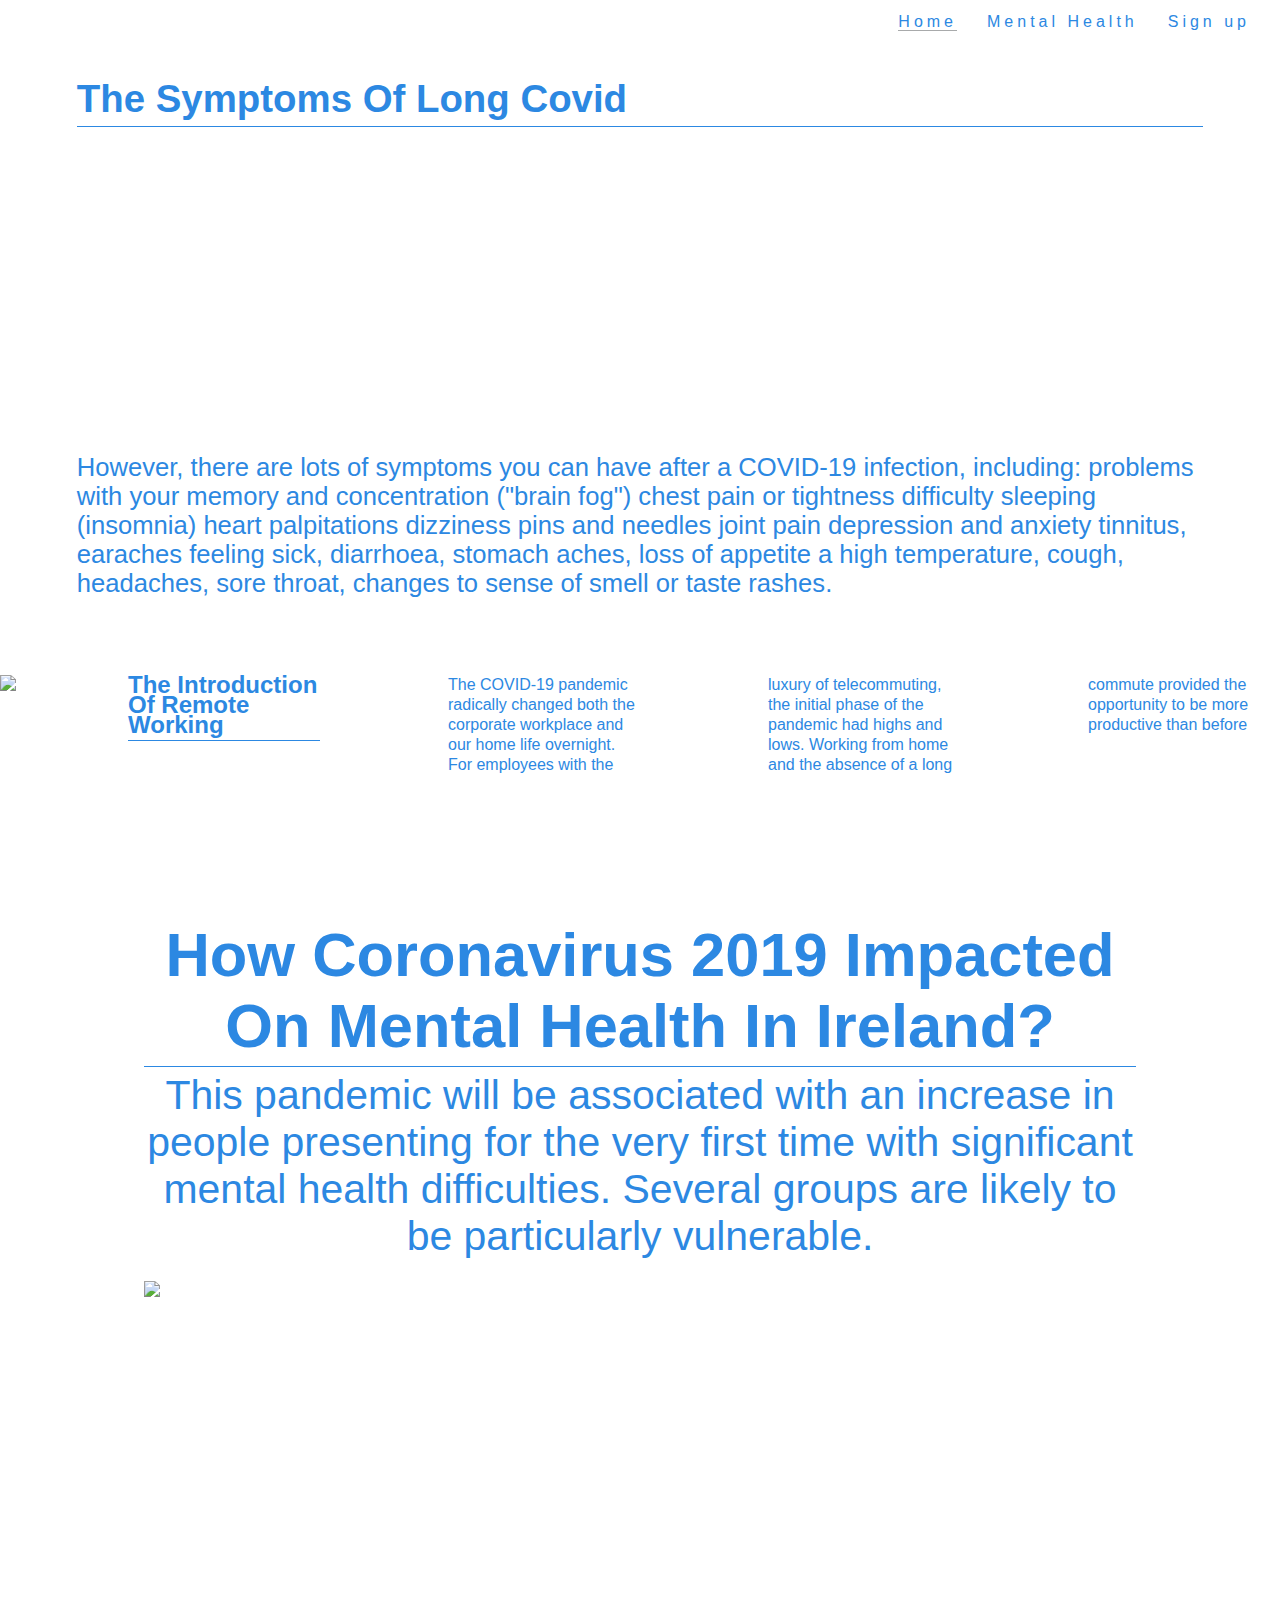
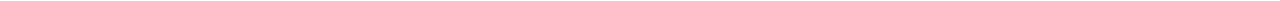
==== mental-health.html @ 12f71aa0 "Add sign-up.html" ====
<!DOCTYPE html>
<html lang="en">

<head>
  <meta charset="UTF-8">
  <meta name="viewport" content="width=device-width, initial-scale=1.0">
  <meta name="Description" content="Coronavirus 2019 Beyond Project 1">
  <meta name="keywords" contents="coronavirus 2019 beyond project 1">
  <link rel="stylesheet" href="assets/css/style.css">
  <title>The Coronavirus 2019 And Beyond!</title>
</head>

<body>
  <header>
    <nav>
      <ul id="nav">
        <li>
          <a href="sign-up.html">Sign up</a>
        </li>
        <li>
        <a href="mental-health.html">Mental Health</a>
        </li>

        <li>
          <a href="index.html" class="active">Home</a>
        </li>
      </ul>
    </nav>
    
    
    
    <section id="symptoms-of-long-covid">
      <div id="anxiety">
        <h2>The Symptoms Of Long Covid</h2>
        <hr>
        <iframe width="560" height="315" src="https://www.youtube.com/embed/0gLmMPOHDwM" title="YouTube video player"
          frameborder="0"
          allow="accelerometer; autoplay; clipboard-write; encrypted-media; gyroscope; picture-in-picture"
          allowfullscreen"></iframe>

        <p>However, there are lots of symptoms you can have after a COVID-19 infection, including:
          problems with your memory and concentration ("brain fog")
          chest pain or tightness
          difficulty sleeping (insomnia)
          heart palpitations
          dizziness
          pins and needles
          joint pain
          depression and anxiety
          tinnitus, earaches
          feeling sick, diarrhoea, stomach aches, loss of appetite
          a high temperature, cough, headaches, sore throat, changes to sense of smell or taste
          rashes.
        </p>
      </div>
    </section>

    <section id="photos-images">
      <div id="remote-working">
        <h2>The Introduction Of Remote Working</h2>
        <hr>
        <p>The COVID-19 pandemic radically changed both the corporate workplace and our home life overnight. For
          employees with the luxury of telecommuting, the initial phase of the pandemic had highs and lows. Working from
          home and the absence of a long commute provided the opportunity to be more productive than before</p>
      </div>
      </div>
      <img
      src="https://media.itpro.co.uk//image/upload/f_auto,t_primary-image-desktop@1/v1584704992/itpro/2020/03/shutterstock_remote_working_from_home_woman.jpg">
    </section>
    
    <section id="long-covid">
    <div id="long-covid">
      <h2>How Coronavirus 2019 Impacted On Mental Health In Ireland? </h2>
      <hr>
      <p>This pandemic will be associated with an increase in people presenting for the very first time with significant
        mental health difficulties. Several groups are likely to be particularly vulnerable.</p>
     
       
      <img
      src= https://static.cambridge.org/binary/version/id/urn:cambridge.org:id:binary:20210521024029999-0905:S0790966720000646:S0790966720000646_fig1.png?pub-status=live"alt="symptoms of covid 2019">
    </div>
    </section>

    <footer>
        <ul class="social-networks">
          <li>
            <a href="https://facebook.com" target="_blank" rel="noopener"
              aria-label="visit our facebook page(opens in a new tab)"><i class="fa-brands fa-square-facebook"></i></a>
          </li>


          <li>
            <a href="https://twitter.com" target="_blank" rel="noopener"
              aria-label="visit our twitter page(opens in a new tab)"><i class="fa-brands fa-square-twitter"></i></a>
          </li>



          <li>
            <a href="https://youtube.com" target="_blank" rel="noopener"
              aria-label="visit our youtube page(opens in a new tab)"><i class="fa-brands fa-square-youtube"></i></a>
          </li>

          <li>
            <a href="https://instagram.com" target="_blank" rel="noopener"
              aria-label="visit our instagram page(opens in a new tab)"><i class="fa-brands fa-instagram"></i></a>
          </li>

        </ul>

      </footer>


      <script src="https://kit.fontawesome.com/868747444e.js" crossorigin="anonymous"></script>
</body>

</html>
---- assets/css/style.css ----
@import url('https://fonts.googleapis.com/css2?family=Roboto&display=swapfamily=Poppins:wght@300&display=swap" rel="stylesheet"> ');

* {
    margin: 0;
    padding: 0;
    border: 0;
}

body {
    font-family: Poppins, sans-serif;
    font-weight: 300;
    color: #2c88e2;
}

#covid-19 {
    font-family: Roboto, sans-serif;
    text-transform: uppercase;
    font-size: 110%;
    letter-spacing: 4px;
    color: #a8aaab;
}
#covid-2019 {
    font-family: Roboto, sans-serif;
    text-transform: uppercase;
    font-size: 110%;
    letter-spacing: 4px;
    color: #a8aaab;
}


#nav {
    font-size: 100%;
    letter-spacing: 4px;
    }

    #nav:hover {
    border-bottom: 1px solid #2c88e2;
}

#nav li {
    float: right;
    list-style-type: none;
    margin-right: 30px;
}

#nav a {
    text-decoration: none;
    color: inherit;
}

.active {
    border-bottom: 1px solid #a8aaab;
}

coronavirus-image {
    height: 600px;
    width: 100%;

}

#wash-your-hands {
    height: 600px;
    width: 100%;
    overflow: hidden;
    margin-left: 30px;

    position: relative
}

sanitise-santise {
    color: #2c88e2;
}

sanitise {
    font-size: 100%;
    font-family: Poppins, sans-serif;
    text-transform: uppercase;
    text-align: center;
    letter-spacing: 4px;
    width: 300px;
    height: 200px;
    padding-top: 40px;
    padding-left: 10px;
    background-color: rgb(171, 170, 168, .6);
    bottom: 30px;
    right: 150px;

    position: absolute;

}

#origin {
    height: 600px;
}

#wuhan {
    padding-top: 30px;
    width: 33%;
    float: left;


}

#origin-2019 {
    padding-top: 30px;
    width: 33%;
    float: right;
}

#wuhan-2019 {
    width: 33%;
    margin: 0 auto;
}

.economy {
    width: 60%;
    float: right;
    line-height: 20px;
    clear: both;
    margin-bottom: 50px;
}

hr {
    border-top: 1px solid #2c88e2;
    width: 100%;
    margin: 5px 0;
}

#the-impact-on-our-economy {
    border-top: 1px solid #a8aaab;
    width: 100%;
    margin: 5px 0;
}

.government-restrictions {
    width: 60%;
    float: right;
    line-height: 20px;
    clear: both;
    margin-bottom: 50px;
}

.government h2 {
    text-align: right;
}

.restrictions p {
    text-align: right;
}

#staff-impact {
    text-align: center;
    margin: 20px 0;

}

#front-line-staff {
    text-align: center;
    margin: 20px 0;
}

.staff-impact {
    width: 60%;
    float: right;
    line-height: 20px;
    clear: both;
    margin-bottom: 50px;
}

footer {
    height: 150px;
}

.social-networks {
    text-align: center;
}

.social-networks>li {
    display: inline;
}

.social-networks {
    font-size: 160%;
    margin: 1%;
    padding: 5%;
    color: #2c88e2;
}

#anxiety {
    font-size: 160%;
    margin: 1%;
    padding: 5%;
    color: #2c88e2;
}

#long-covid {
    font-size: 160%;
    margin: 1%;
    padding: 5%;
    color: #2c88e2;
}




#long-covid h2{
    text-align:center;
}

#long-covid p{
    text-align:center;
}

#photos-images {
    clear: both;
    line-height: 0;
    column-count: 4;
    column-gap: 0;
}

#photos>images {
    width: 100%;
   float:right;
    }

#remote-working{
    width: 60%;
    float: right;
    line-height: 20px;
    clear: both;
    margin-bottom: 50px;
    }
    #symptoms-of-cornavirus{
        width: 60%;
        float: right;
        line-height: 20px;
        clear: both;
        margin-bottom: 50px;
        }
        
    #iframe{
        width:100%;
    }
        







/*Medica queries*/
@media screen and(max-width:1200px){
    #stay-at-home{
        width:65%;
    }
    #nav{
        padding:30px 0;
        }

        #left-about #right-about{
            width:100%;
            float:left;
            padding:0;
            }
            center-about{
                clear:both;
                width:100%;
                float:left;
                padding:0;
            }

            time-frame > div{
                width:100%;
                clear:both;
                height: 150px;
                padding:0;
            }

            hr{
                display:none;
            }
@media screen and (max-width:950px){

    #nav{
        clear:left;
        float:left;
        margin-left:30px;
        margin-bottom:20px;
        line-height:25px;
    }

    #cover-text{
        left:0;
        }

        #coronavirus-2019{
            width:90%;
            height:1200px;
            margin: 0 auto;
            }

            .left-about-heading, .right-about-heading{
                width:inherit;
            }

            .left-about-heading h2,.right-about-heading h2{
                width:100%;
                text-align:center;
                }
                .left-about-heading p,.right-about-heading p{
                  text-align:center;
                  padding: 0 20px;
                }

                @media screen and (max-width:800px){
                    #photos{
                        column-count:2;
                    }
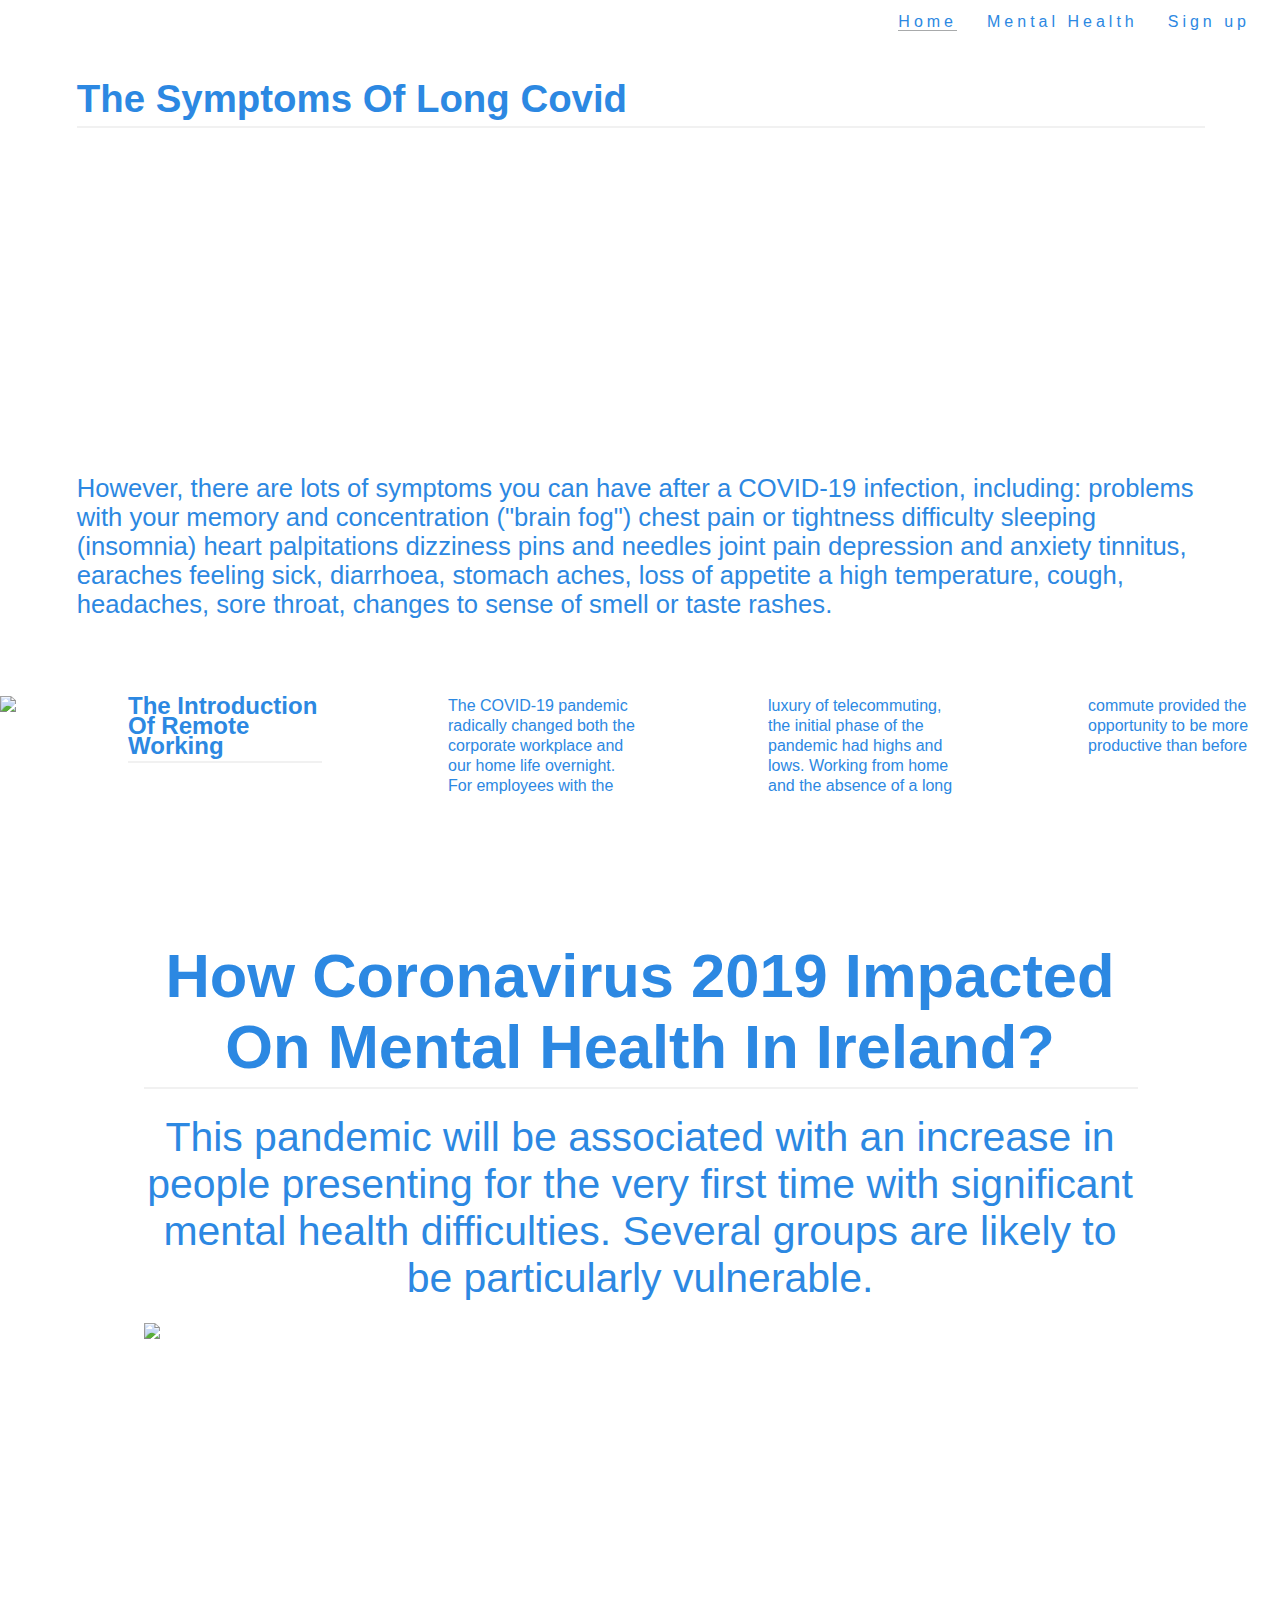
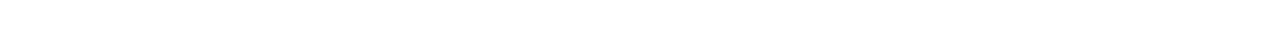
==== commit 31ddf4a3: "Add sign-up html to page" ====
--- a/mental-health.html
+++ b/mental-health.html
@@ -15,7 +15,7 @@
     <nav>
       <ul id="nav">
         <li>
-          <a href="sign-up.html">Sign up</a>
+          <a href="sign-up">Sign up</a>
         </li>
         <li>
         <a href="mental-health.html">Mental Health</a>
--- a/assets/css/style.css
+++ b/assets/css/style.css
@@ -176,7 +176,7 @@
 }
 
 .social-networks>li {
-    display: inline;
+    display:none;
 }
 
 .social-networks {
@@ -223,7 +223,48 @@
    float:right;
     }
 
-#remote-working{
+    input[type=text]:focus, input[type=password]:focus {
+        background-color: #ddd;
+        outline: none;
+      }
+      
+      hr {
+        border: 1px solid #f1f1f1;
+        margin-bottom: 25px;
+      }
+      
+      
+      input[type=text], input[type=password] {
+        width: 100%;
+        padding: 15px;
+        margin: 5px 0 22px 0;
+        display:inline-block;
+        border: none;
+        background: #f1f1f1;
+      }
+      button {
+        background-color: #04AA6D;
+        color: white;
+        padding: 14px 20px;
+        margin: 8px 0;
+        border: none;
+        cursor: pointer;
+        width: 100%;
+        opacity: 0.9;
+      }
+      
+      button:hover {
+        opacity:1;
+      }
+
+
+
+
+
+
+
+
+    #remote-working{
     width: 60%;
     float: right;
     line-height: 20px;
@@ -316,11 +357,12 @@
                 @media screen and (max-width:800px){
                     #photos{
                         column-count:2;
+                     box-sizing: border-box
                     }
-
-
-
-
+                    
+                     
+                    
+                  
                     
                         
                     
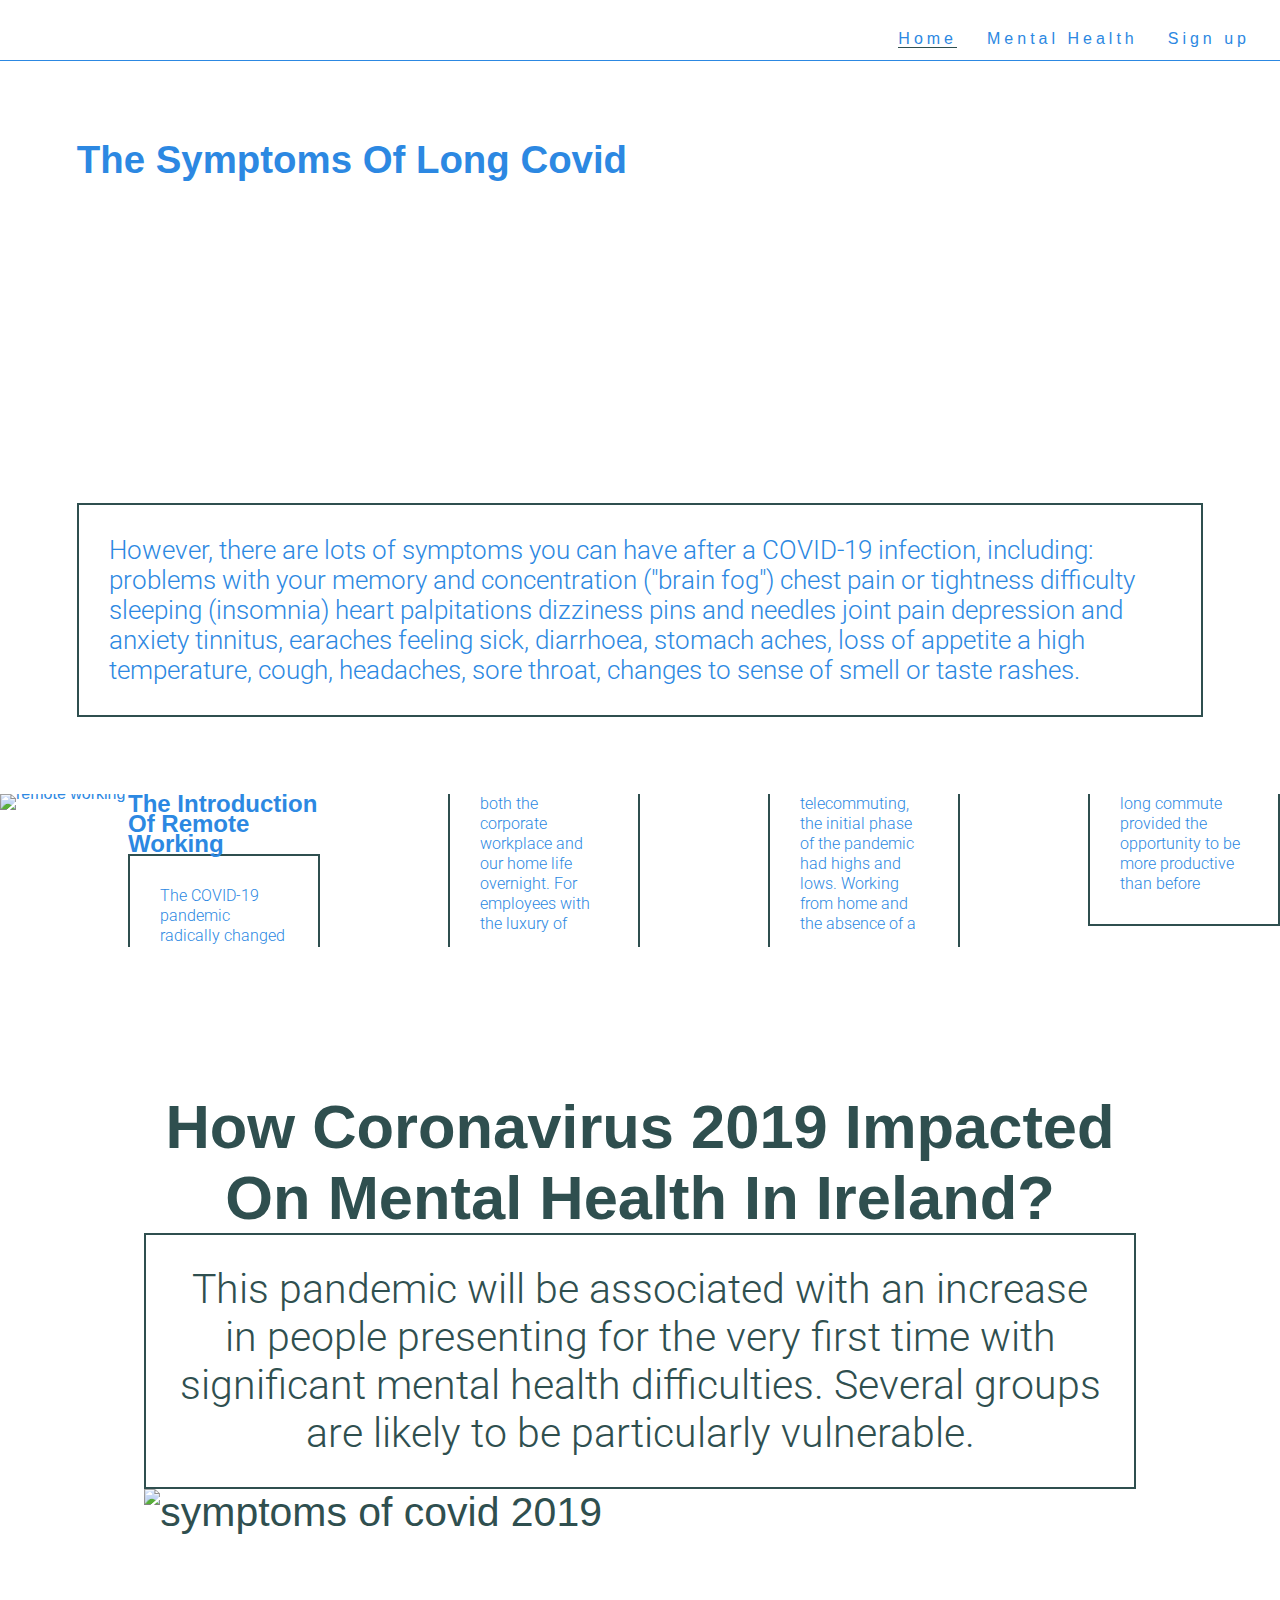
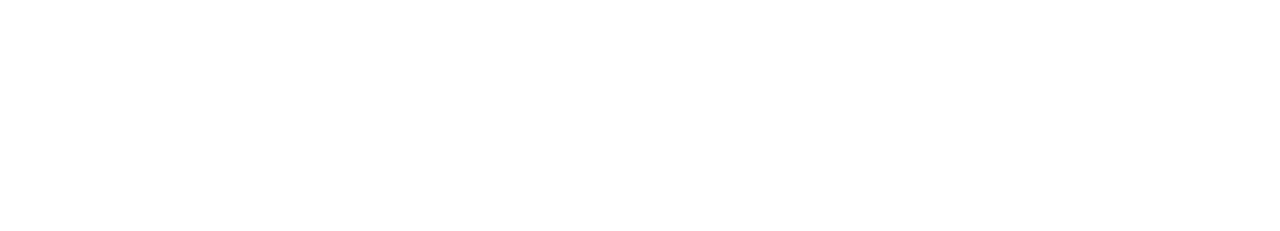
==== commit 8bcc0312: ""Add changes to images"" ====
--- a/mental-health.html
+++ b/mental-health.html
@@ -1,8 +1,9 @@
 <!DOCTYPE html>
-<html lang="en">
+<html>
 
 <head>
   <meta charset="UTF-8">
+  <html lang="en">
   <meta name="viewport" content="width=device-width, initial-scale=1.0">
   <meta name="Description" content="Coronavirus 2019 Beyond Project 1">
   <meta name="keywords" contents="coronavirus 2019 beyond project 1">
@@ -15,10 +16,10 @@
     <nav>
       <ul id="nav">
         <li>
-          <a href="sign-up">Sign up</a>
+          <a href="sign-up.html">Sign up</a>
         </li>
         <li>
-        <a href="mental-health.html">Mental Health</a>
+          <a href="mental-health.html">Mental Health</a>
         </li>
 
         <li>
@@ -26,19 +27,19 @@
         </li>
       </ul>
     </nav>
-    
-    
-    
+
+
+
     <section id="symptoms-of-long-covid">
       <div id="anxiety">
-        <h2>The Symptoms Of Long Covid</h2>
+        <h2 id="wear-your-mask">The Symptoms Of Long Covid</h2>
         <hr>
         <iframe width="560" height="315" src="https://www.youtube.com/embed/0gLmMPOHDwM" title="YouTube video player"
           frameborder="0"
           allow="accelerometer; autoplay; clipboard-write; encrypted-media; gyroscope; picture-in-picture"
-          allowfullscreen"></iframe>
+          allowfullscreen alt="coronavirus image"></iframe>
 
-        <p>However, there are lots of symptoms you can have after a COVID-19 infection, including:
+        <p id="paragraph">However, there are lots of symptoms you can have after a COVID-19 infection, including:
           problems with your memory and concentration ("brain fog")
           chest pain or tightness
           difficulty sleeping (insomnia)
@@ -57,61 +58,62 @@
 
     <section id="photos-images">
       <div id="remote-working">
-        <h2>The Introduction Of Remote Working</h2>
+        <h2 id="wear-your-mask">The Introduction Of Remote Working</h2>
         <hr>
-        <p>The COVID-19 pandemic radically changed both the corporate workplace and our home life overnight. For
+        <p id="paragraph">The COVID-19 pandemic radically changed both the corporate workplace and our home life overnight. For
           employees with the luxury of telecommuting, the initial phase of the pandemic had highs and lows. Working from
           home and the absence of a long commute provided the opportunity to be more productive than before</p>
       </div>
       </div>
       <img
-      src="https://media.itpro.co.uk//image/upload/f_auto,t_primary-image-desktop@1/v1584704992/itpro/2020/03/shutterstock_remote_working_from_home_woman.jpg">
+        src="https://media.itpro.co.uk//image/upload/f_auto,t_primary-image-desktop@1/v1584704992/itpro/2020/03/shutterstock_remote_working_from_home_woman.jpg"alt="remote working">
     </section>
-    
+
     <section id="long-covid">
-    <div id="long-covid">
-      <h2>How Coronavirus 2019 Impacted On Mental Health In Ireland? </h2>
-      <hr>
-      <p>This pandemic will be associated with an increase in people presenting for the very first time with significant
-        mental health difficulties. Several groups are likely to be particularly vulnerable.</p>
-     
-       
-      <img
-      src= https://static.cambridge.org/binary/version/id/urn:cambridge.org:id:binary:20210521024029999-0905:S0790966720000646:S0790966720000646_fig1.png?pub-status=live"alt="symptoms of covid 2019">
-    </div>
+      <div id="long-covid">
+        <h2 id="wear-your-mask">How Coronavirus 2019 Impacted On Mental Health In Ireland? </h2>
+        <hr>
+        <p id="paragraph">This pandemic will be associated with an increase in people presenting for the very first time with
+          significant
+          mental health difficulties. Several groups are likely to be particularly vulnerable.</p>
+
+
+        <img
+          src="https://static.cambridge.org/binary/version/id/urn:cambridge.org:id:binary:20210521024029999-0905:S0790966720000646:S0790966720000646_fig1.png?pub-status=live" alt="symptoms of covid 2019">
+      </div>
     </section>
 
     <footer>
-        <ul class="social-networks">
-          <li>
-            <a href="https://facebook.com" target="_blank" rel="noopener"
-              aria-label="visit our facebook page(opens in a new tab)"><i class="fa-brands fa-square-facebook"></i></a>
-          </li>
+      <ul class="social-networks">
+        <li>
+          <a href="https://facebook.com" target="_blank" rel="noopener"
+            aria-label="visit our facebook page(opens in a new tab)"><i class="fa-brands fa-square-facebook"></i></a>
+        </li>
 
 
-          <li>
-            <a href="https://twitter.com" target="_blank" rel="noopener"
-              aria-label="visit our twitter page(opens in a new tab)"><i class="fa-brands fa-square-twitter"></i></a>
-          </li>
+        <li>
+          <a href="https://twitter.com" target="_blank" rel="noopener"
+            aria-label="visit our twitter page(opens in a new tab)"><i class="fa-brands fa-square-twitter"></i></a>
+        </li>
 
 
 
-          <li>
-            <a href="https://youtube.com" target="_blank" rel="noopener"
-              aria-label="visit our youtube page(opens in a new tab)"><i class="fa-brands fa-square-youtube"></i></a>
-          </li>
+        <li>
+          <a href="https://youtube.com" target="_blank" rel="noopener"
+            aria-label="visit our youtube page(opens in a new tab)"><i class="fa-brands fa-square-youtube"></i></a>
+        </li>
 
-          <li>
-            <a href="https://instagram.com" target="_blank" rel="noopener"
-              aria-label="visit our instagram page(opens in a new tab)"><i class="fa-brands fa-instagram"></i></a>
-          </li>
+        <li>
+          <a href="https://instagram.com" target="_blank" rel="noopener"
+            aria-label="visit our instagram page(opens in a new tab)"><i class="fa-brands fa-instagram"></i></a>
+        </li>
 
-        </ul>
+      </ul>
 
-      </footer>
+    </footer>
 
 
-      <script src="https://kit.fontawesome.com/868747444e.js" crossorigin="anonymous"></script>
+    <script src="https://kit.fontawesome.com/868747444e.js" crossorigin="anonymous"></script>
 </body>
 
 </html>--- a/assets/css/style.css
+++ b/assets/css/style.css
@@ -17,23 +17,24 @@
     text-transform: uppercase;
     font-size: 110%;
     letter-spacing: 4px;
-    color: #a8aaab;
-}
+    color: darkslategray
+}
+
 #covid-2019 {
     font-family: Roboto, sans-serif;
     text-transform: uppercase;
     font-size: 110%;
     letter-spacing: 4px;
-    color: #a8aaab;
+    color: darkslategray;
 }
 
 
 #nav {
     font-size: 100%;
     letter-spacing: 4px;
-    }
-
-    #nav:hover {
+}
+
+#nav:hover {
     border-bottom: 1px solid #2c88e2;
 }
 
@@ -49,7 +50,7 @@
 }
 
 .active {
-    border-bottom: 1px solid #a8aaab;
+    border-bottom: 1px solid darkslategray;
 }
 
 coronavirus-image {
@@ -81,7 +82,7 @@
     height: 200px;
     padding-top: 40px;
     padding-left: 10px;
-    background-color: rgb(171, 170, 168, .6);
+    background-color:darkslategray;
     bottom: 30px;
     right: 150px;
 
@@ -127,7 +128,7 @@
 }
 
 #the-impact-on-our-economy {
-    border-top: 1px solid #a8aaab;
+    border-top: 1px solid darkslategray;
     width: 100%;
     margin: 5px 0;
 }
@@ -171,20 +172,48 @@
     height: 150px;
 }
 
-.social-networks {
-    text-align: center;
-}
-
-.social-networks>li {
-    display:none;
-}
-
-.social-networks {
-    font-size: 160%;
-    margin: 1%;
-    padding: 5%;
-    color: #2c88e2;
-}
+            #wear-your-mask h2{
+                font-family:Poppins, sans-serif;
+                text-align:center;
+                color:white;
+                padding:30px;
+            }
+
+            #paragraph{
+                font-family:Roboto, sans-serif;
+                border:2px solid darkslategray;
+                padding:30px;
+            }
+
+            .div{
+                display:block;
+            }
+
+
+
+
+
+footer{
+    height:150px;
+    }
+    
+    .social-networks{
+        text-align:center;
+        }
+
+        .social-networks > li{
+            display:inline;
+
+        }
+
+        .social-networks i {
+            font-size:160%;
+            margin:1%;
+            padding:5%;
+            color:#2c88e2;
+        }
+
+
 
 #anxiety {
     font-size: 160%;
@@ -197,18 +226,18 @@
     font-size: 160%;
     margin: 1%;
     padding: 5%;
-    color: #2c88e2;
-}
-
-
-
-
-#long-covid h2{
-    text-align:center;
-}
-
-#long-covid p{
-    text-align:center;
+    color: darkslategray;
+}
+
+
+
+
+#long-covid h2 {
+    text-align: center;
+}
+
+#long-covid p {
+    text-align: center;
 }
 
 #photos-images {
@@ -220,149 +249,156 @@
 
 #photos>images {
     width: 100%;
-   float:right;
+    float: right;
+}
+
+input[type=text]:focus,
+input[type=password]:focus {
+    background-color: #2c88e2;
+    outline: none;
+}
+
+hr {
+    border: 1px solid darkslategray;
+    margin-bottom: 25px;
+}
+
+
+input[type=text],
+input[type=password] {
+    width: 100%;
+    padding: 15px;
+    margin: 5px 0 22px 0;
+    display: inline-block;
+    border: none;
+    background: #2c88e2;
+}
+
+button {
+    background-color: darkslategray;
+    color: white;
+    padding: 14px 20px;
+    margin: 8px 0;
+    border: none;
+    cursor: pointer;
+    width: 100%;
+    opacity: 0.9;
+}
+
+button:hover {
+    opacity: 1;
+}
+
+
+
+
+
+
+
+
+#remote-working {
+    width: 60%;
+    float: right;
+    line-height: 20px;
+    clear: both;
+    margin-bottom: 50px;
+}
+
+#symptoms-of-cornavirus {
+    width: 60%;
+    float: right;
+    line-height: 20px;
+    clear: both;
+    margin-bottom: 50px;
+}
+
+#iframe {
+    width: 100%;
+}
+
+
+
+
+
+
+
+
+
+@media screen and(max-width:1200px) {
+    #stay-at-home {
+        width: 65%;
     }
-
-    input[type=text]:focus, input[type=password]:focus {
-        background-color: #ddd;
-        outline: none;
-      }
-      
-      hr {
-        border: 1px solid #f1f1f1;
-        margin-bottom: 25px;
-      }
-      
-      
-      input[type=text], input[type=password] {
-        width: 100%;
-        padding: 15px;
-        margin: 5px 0 22px 0;
-        display:inline-block;
-        border: none;
-        background: #f1f1f1;
-      }
-      button {
-        background-color: #04AA6D;
-        color: white;
-        padding: 14px 20px;
-        margin: 8px 0;
-        border: none;
-        cursor: pointer;
-        width: 100%;
-        opacity: 0.9;
-      }
-      
-      button:hover {
-        opacity:1;
-      }
-
-
-
-
-
-
-
-
-    #remote-working{
-    width: 60%;
-    float: right;
-    line-height: 20px;
-    clear: both;
-    margin-bottom: 50px;
+}
+
+#nav {
+    padding: 30px 0;
+}
+
+#left-about #right-about {
+    width: 100%;
+    float: left;
+    padding: 0;
+}
+
+center-about {
+    clear: both;
+    width: 100%;
+    float: left;
+    padding: 0;
+}
+
+time-frame>div {
+    width: 100%;
+    clear: both;
+    height: 150px;
+    padding: 0;
+}
+
+hr {
+    display: none;
+}
+
+@media screen and (max-width:950px) {
+
+    #nav {
+        clear: left;
+        float: left;
+        margin-left: 30px;
+        margin-bottom: 20px;
+        line-height: 25px;
     }
-    #symptoms-of-cornavirus{
-        width: 60%;
-        float: right;
-        line-height: 20px;
-        clear: both;
-        margin-bottom: 50px;
-        }
-        
-    #iframe{
-        width:100%;
+}
+
+#cover-text {
+    left: 0;
+}
+
+#coronavirus-2019 {
+    width: 90%;
+    height: 1200px;
+    margin: 0 auto;
+}
+
+.left-about-heading,
+.right-about-heading {
+    width: inherit;
+}
+
+.left-about-heading h2,
+.right-about-heading h2 {
+    width: 100%;
+    text-align: center;
+}
+
+.left-about-heading p,
+.right-about-heading p {
+    text-align: center;
+    padding: 0 20px;
+}
+
+@media screen and (max-width:800px) {
+    #photos {
+        column-count: 2;
+        box-sizing: border-box
     }
-        
-
-
-
-
-
-
-
-/*Medica queries*/
-@media screen and(max-width:1200px){
-    #stay-at-home{
-        width:65%;
-    }
-    #nav{
-        padding:30px 0;
-        }
-
-        #left-about #right-about{
-            width:100%;
-            float:left;
-            padding:0;
-            }
-            center-about{
-                clear:both;
-                width:100%;
-                float:left;
-                padding:0;
-            }
-
-            time-frame > div{
-                width:100%;
-                clear:both;
-                height: 150px;
-                padding:0;
-            }
-
-            hr{
-                display:none;
-            }
-@media screen and (max-width:950px){
-
-    #nav{
-        clear:left;
-        float:left;
-        margin-left:30px;
-        margin-bottom:20px;
-        line-height:25px;
-    }
-
-    #cover-text{
-        left:0;
-        }
-
-        #coronavirus-2019{
-            width:90%;
-            height:1200px;
-            margin: 0 auto;
-            }
-
-            .left-about-heading, .right-about-heading{
-                width:inherit;
-            }
-
-            .left-about-heading h2,.right-about-heading h2{
-                width:100%;
-                text-align:center;
-                }
-                .left-about-heading p,.right-about-heading p{
-                  text-align:center;
-                  padding: 0 20px;
-                }
-
-                @media screen and (max-width:800px){
-                    #photos{
-                        column-count:2;
-                     box-sizing: border-box
-                    }
-                    
-                     
-                    
-                  
-                    
-                        
-                    
+}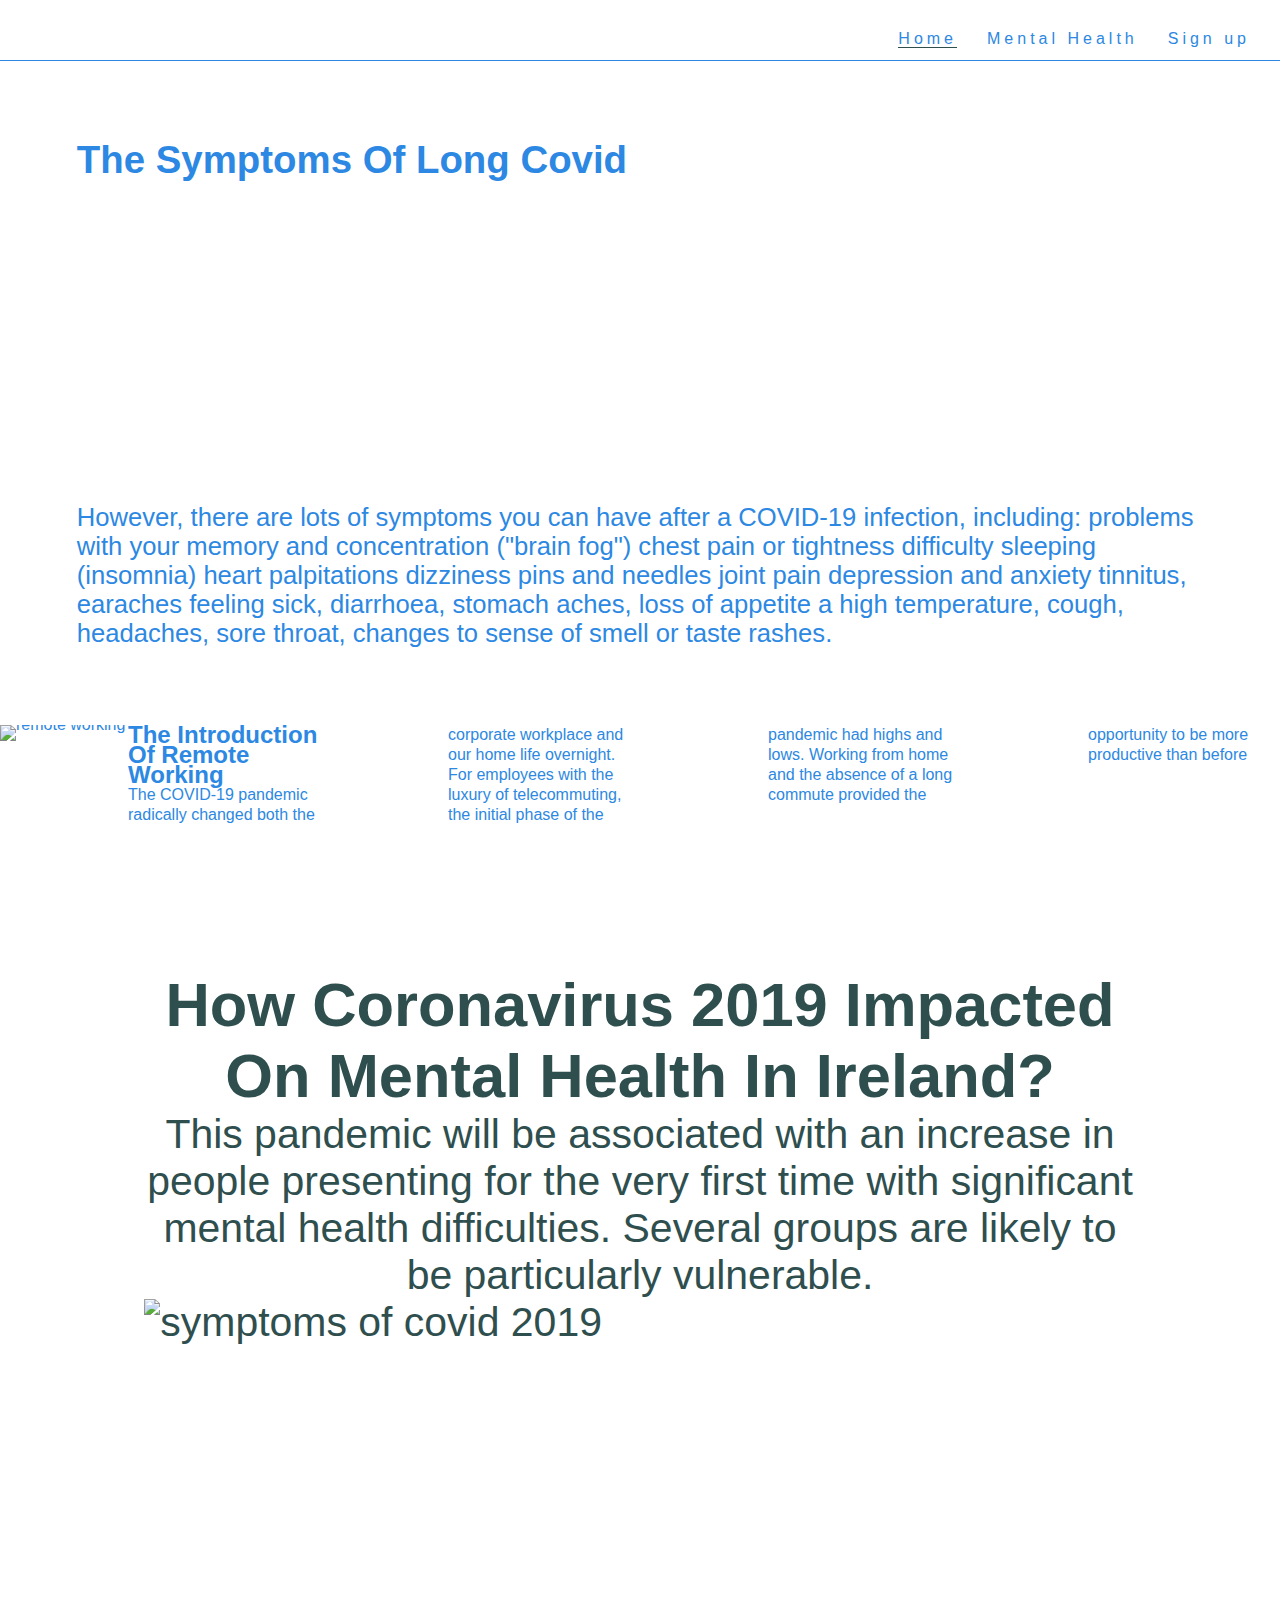
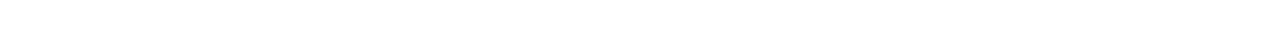
==== commit c6a994dc: ""Add header"" ====
--- a/mental-health.html
+++ b/mental-health.html
@@ -1,18 +1,18 @@
 <!DOCTYPE html>
-<html>
-
+<html lang="en">
+  <meta charset="UTF-8">
 <head>
-  <meta charset="UTF-8">
-  <html lang="en">
+  
+  
   <meta name="viewport" content="width=device-width, initial-scale=1.0">
   <meta name="Description" content="Coronavirus 2019 Beyond Project 1">
-  <meta name="keywords" contents="coronavirus 2019 beyond project 1">
+  <meta name="keywords" content="coronavirus 2019 beyond project 1">
   <link rel="stylesheet" href="assets/css/style.css">
   <title>The Coronavirus 2019 And Beyond!</title>
 </head>
 
 <body>
-  <header>
+  <header id="header">
     <nav>
       <ul id="nav">
         <li>
@@ -79,18 +79,17 @@
 
 
         <img
-          src="https://static.cambridge.org/binary/version/id/urn:cambridge.org:id:binary:20210521024029999-0905:S0790966720000646:S0790966720000646_fig1.png?pub-status=live" alt="symptoms of covid 2019">
+          src="https://static.cambridge.org/binary/version/id/urn:cambridge.org:id:binary:20210521024029999-0905:S0790966720000646:S0790966720000646_fig1.png?pub-status=live"alt="symptoms of covid 2019">
       </div>
     </section>
-
+    
     <footer>
       <ul class="social-networks">
         <li>
           <a href="https://facebook.com" target="_blank" rel="noopener"
             aria-label="visit our facebook page(opens in a new tab)"><i class="fa-brands fa-square-facebook"></i></a>
         </li>
-
-
+        
         <li>
           <a href="https://twitter.com" target="_blank" rel="noopener"
             aria-label="visit our twitter page(opens in a new tab)"><i class="fa-brands fa-square-twitter"></i></a>
--- a/assets/css/style.css
+++ b/assets/css/style.css
@@ -140,6 +140,9 @@
     clear: both;
     margin-bottom: 50px;
 }
+header {
+    height: 150px;
+}
 
 .government h2 {
     text-align: right;
@@ -179,7 +182,7 @@
                 padding:30px;
             }
 
-            #paragraph{
+            #p{
                 font-family:Roboto, sans-serif;
                 border:2px solid darkslategray;
                 padding:30px;
@@ -340,14 +343,14 @@
     padding: 0;
 }
 
-center-about {
+#center-about {
     clear: both;
     width: 100%;
     float: left;
     padding: 0;
 }
 
-time-frame>div {
+#time-frame> div {
     width: 100%;
     clear: both;
     height: 150px;
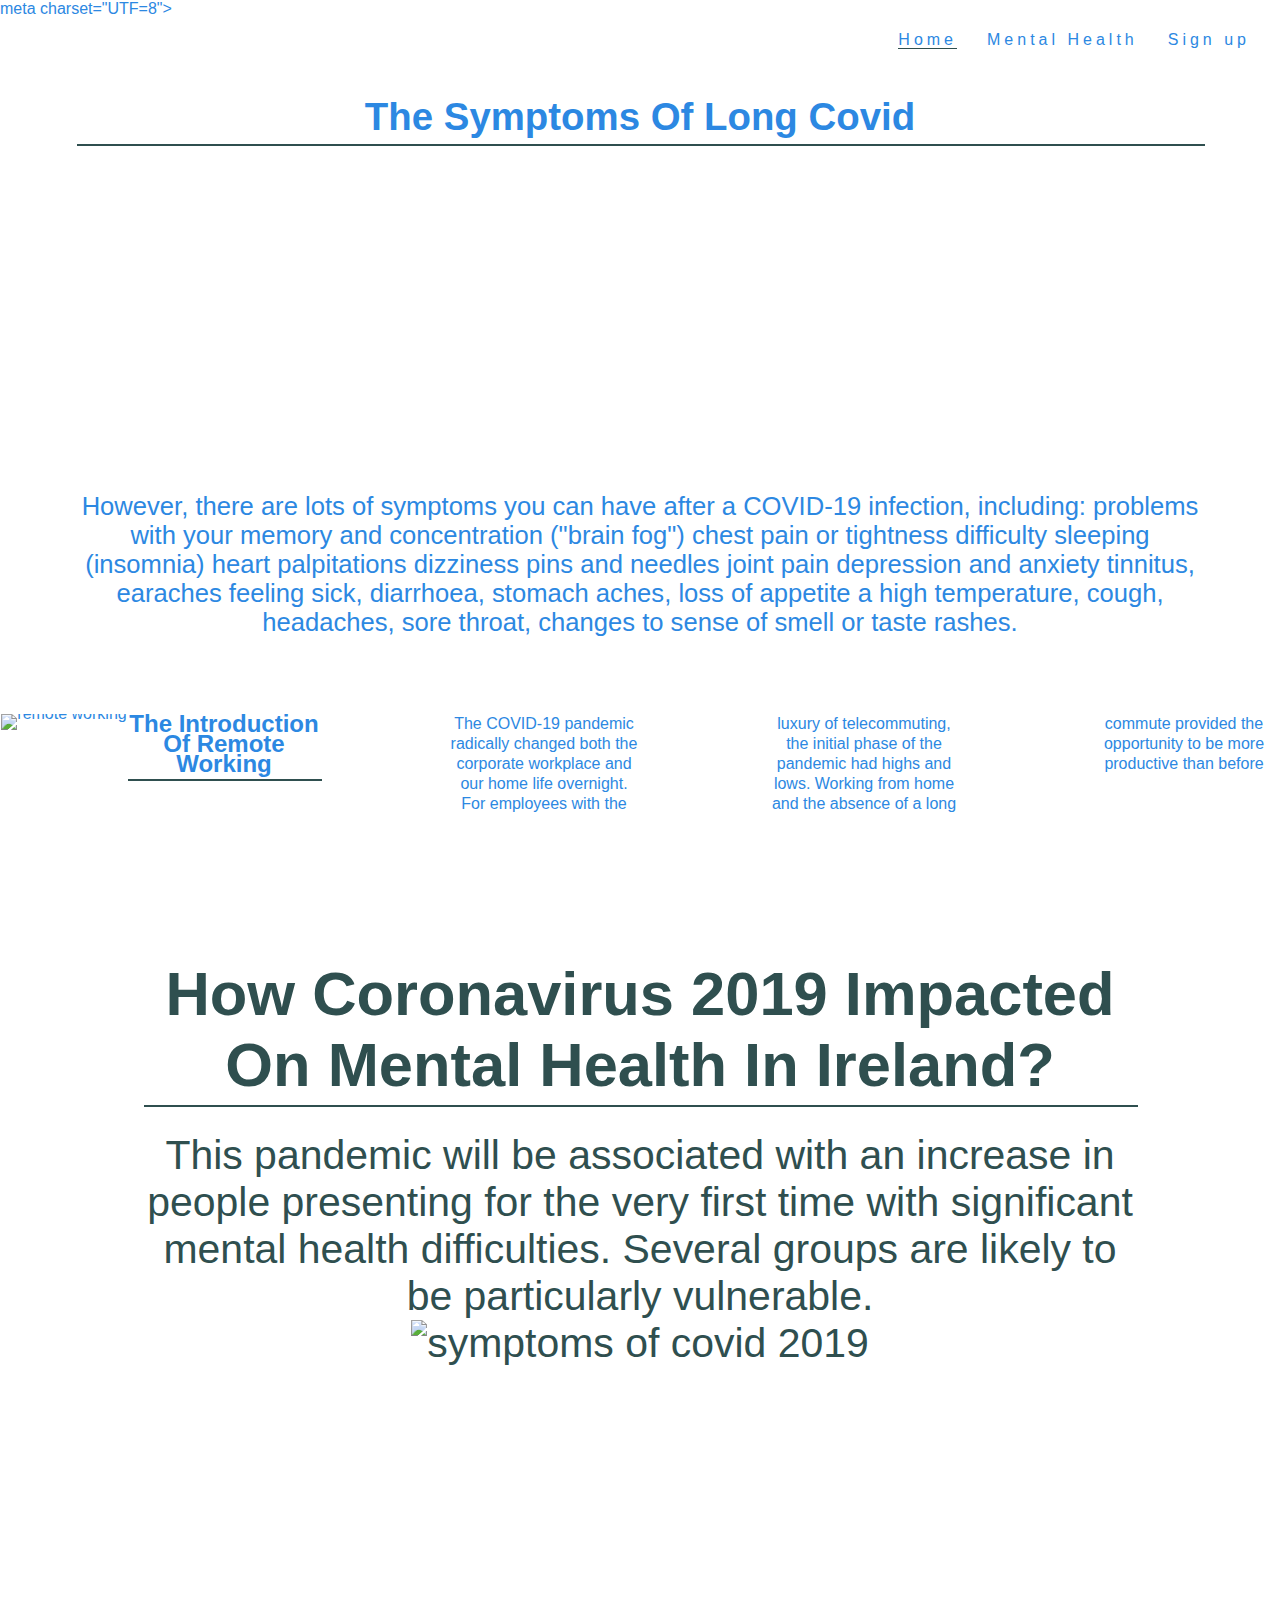
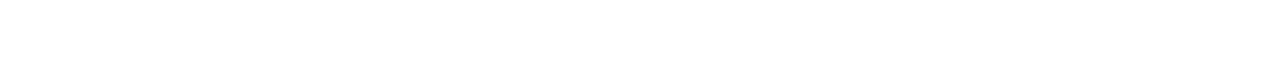
==== commit 480081bc: ""Add all changes"" ====
--- a/mental-health.html
+++ b/mental-health.html
@@ -1,6 +1,6 @@
 <!DOCTYPE html>
 <html lang="en">
-  <meta charset="UTF-8">
+meta charset="UTF=8">
 <head>
   
   
@@ -12,7 +12,7 @@
 </head>
 
 <body>
-  <header id="header">
+  <header class="header">
     <nav>
       <ul id="nav">
         <li>
@@ -64,9 +64,8 @@
           employees with the luxury of telecommuting, the initial phase of the pandemic had highs and lows. Working from
           home and the absence of a long commute provided the opportunity to be more productive than before</p>
       </div>
-      </div>
-      <img
-        src="https://media.itpro.co.uk//image/upload/f_auto,t_primary-image-desktop@1/v1584704992/itpro/2020/03/shutterstock_remote_working_from_home_woman.jpg"alt="remote working">
+      
+      <img src="https://media.itpro.co.uk//image/upload/f_auto,t_primary-image-desktop@1/v1584704992/itpro/2020/03/shutterstock_remote_working_from_home_woman.jpg"alt="remote working">
     </section>
 
     <section id="long-covid">
@@ -78,8 +77,8 @@
           mental health difficulties. Several groups are likely to be particularly vulnerable.</p>
 
 
-        <img
-          src="https://static.cambridge.org/binary/version/id/urn:cambridge.org:id:binary:20210521024029999-0905:S0790966720000646:S0790966720000646_fig1.png?pub-status=live"alt="symptoms of covid 2019">
+        
+        <img src="https://static.cambridge.org/binary/version/id/urn:cambridge.org:id:binary:20210521024029999-0905:S0790966720000646:S0790966720000646_fig1.png?pub-status=live"alt="symptoms of covid 2019">
       </div>
     </section>
     
--- a/assets/css/style.css
+++ b/assets/css/style.css
@@ -32,9 +32,9 @@
 #nav {
     font-size: 100%;
     letter-spacing: 4px;
-}
-
-#nav:hover {
+   }
+
+   #nav:hover {
     border-bottom: 1px solid #2c88e2;
 }
 
@@ -46,10 +46,10 @@
 
 #nav a {
     text-decoration: none;
-    color: inherit;
-}
-
-.active {
+    color: inherit;   
+     }
+
+     .active {
     border-bottom: 1px solid darkslategray;
 }
 
@@ -140,9 +140,11 @@
     clear: both;
     margin-bottom: 50px;
 }
-header {
+.header {
     height: 150px;
-}
+    text-align:center;
+}
+
 
 .government h2 {
     text-align: right;
@@ -192,11 +194,8 @@
                 display:block;
             }
 
-
-
-
-
-footer{
+           
+    footer{
     height:150px;
     }
     
@@ -327,11 +326,11 @@
 
 
 
-@media screen and(max-width:1200px) {
+@media screen and (max-width:1200px){
     #stay-at-home {
-        width: 65%;
-    }
-}
+        width:65%;
+        }
+      
 
 #nav {
     padding: 30px 0;
@@ -393,15 +392,26 @@
     text-align: center;
 }
 
-.left-about-heading p,
-.right-about-heading p {
-    text-align: center;
-    padding: 0 20px;
-}
-
-@media screen and (max-width:800px) {
-    #photos {
-        column-count: 2;
-        box-sizing: border-box
+
+.left-about-heading p, .rigth-about-heading p{
+        text-align: center;
+        padding: 0 20px;
+        }
+
+        #photos{
+            columns:3;
+            }
+
+            @media screen and (max-width:800px){
+                #photos{
+                    columns: 2;
+                }
+            }
+    @media only screen and (max-width: 600px){
+    body {
+    background:url("https://images.pexels.com/photos/5863397/pexels-photo-5863397.jpeg?auto=compress&cs=tinysrgb&w=1600")no-repeat center center;
     }
-}+}
+iframe{
+    border-width: 0px;
+}
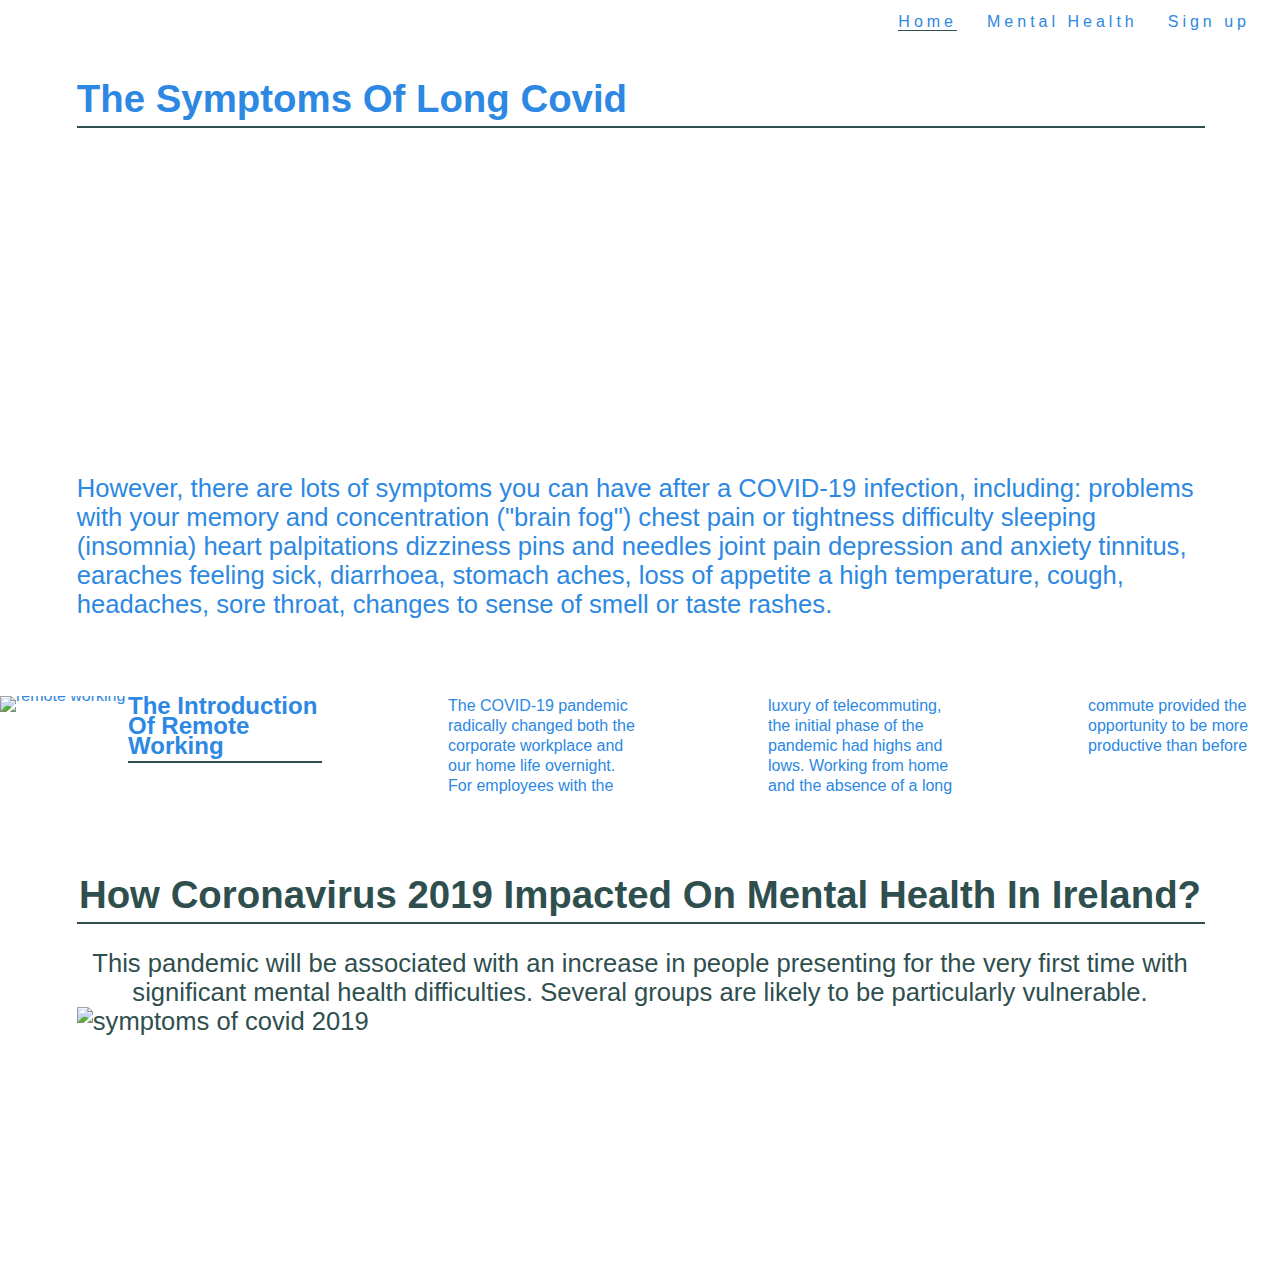
==== commit 98145cad: ""add images and changes to README.md"" ====
--- a/mental-health.html
+++ b/mental-health.html
@@ -1,18 +1,15 @@
 <!DOCTYPE html>
 <html lang="en">
-meta charset="UTF=8">
-<head>
-  
-  
-  <meta name="viewport" content="width=device-width, initial-scale=1.0">
+  <head>
+<meta charset="Utf-8">
+<meta name="viewport" content="width=device-width,initial-scale=1.0">
   <meta name="Description" content="Coronavirus 2019 Beyond Project 1">
   <meta name="keywords" content="coronavirus 2019 beyond project 1">
   <link rel="stylesheet" href="assets/css/style.css">
   <title>The Coronavirus 2019 And Beyond!</title>
 </head>
-
 <body>
-  <header class="header">
+  <header>
     <nav>
       <ul id="nav">
         <li>
@@ -27,7 +24,7 @@
         </li>
       </ul>
     </nav>
-
+  </header>
 
 
     <section id="symptoms-of-long-covid">
@@ -35,9 +32,9 @@
         <h2 id="wear-your-mask">The Symptoms Of Long Covid</h2>
         <hr>
         <iframe width="560" height="315" src="https://www.youtube.com/embed/0gLmMPOHDwM" title="YouTube video player"
-          frameborder="0"
-          allow="accelerometer; autoplay; clipboard-write; encrypted-media; gyroscope; picture-in-picture"
-          allowfullscreen alt="coronavirus image"></iframe>
+        allow ="accelerometer; autoplay; clipboard-write; encrypted-media; gyroscope; picture-in-picture"
+        allowfullscreen></iframe>
+
 
         <p id="paragraph">However, there are lots of symptoms you can have after a COVID-19 infection, including:
           problems with your memory and concentration ("brain fog")
@@ -58,35 +55,33 @@
 
     <section id="photos-images">
       <div id="remote-working">
-        <h2 id="wear-your-mask">The Introduction Of Remote Working</h2>
+        <h2>The Introduction Of Remote Working</h2>
         <hr>
-        <p id="paragraph">The COVID-19 pandemic radically changed both the corporate workplace and our home life overnight. For
+        <p>The COVID-19 pandemic radically changed both the corporate workplace and our home life overnight. For
           employees with the luxury of telecommuting, the initial phase of the pandemic had highs and lows. Working from
           home and the absence of a long commute provided the opportunity to be more productive than before</p>
       </div>
       
-      <img src="https://media.itpro.co.uk//image/upload/f_auto,t_primary-image-desktop@1/v1584704992/itpro/2020/03/shutterstock_remote_working_from_home_woman.jpg"alt="remote working">
+      <img src="https://media.itpro.co.uk//image/upload/f_auto,t_primary-image-desktop@1/v1584704992/itpro/2020/03/shutterstock_remote_working_from_home_woman.jpg" alt="remote working">
     </section>
 
     <section id="long-covid">
-      <div id="long-covid">
-        <h2 id="wear-your-mask">How Coronavirus 2019 Impacted On Mental Health In Ireland? </h2>
+    <h2>How Coronavirus 2019 Impacted On Mental Health In Ireland? </h2>
         <hr>
-        <p id="paragraph">This pandemic will be associated with an increase in people presenting for the very first time with
+        <p>This pandemic will be associated with an increase in people presenting for the very first time with
           significant
           mental health difficulties. Several groups are likely to be particularly vulnerable.</p>
-
-
-        
-        <img src="https://static.cambridge.org/binary/version/id/urn:cambridge.org:id:binary:20210521024029999-0905:S0790966720000646:S0790966720000646_fig1.png?pub-status=live"alt="symptoms of covid 2019">
-      </div>
+  <img src="https://static.cambridge.org/binary/version/id/urn:cambridge.org:id:binary:20210521024029999-0905:S0790966720000646:S0790966720000646_fig1.png?pub-status=live" alt="symptoms of covid 2019">
+      
     </section>
+    
+    
     
     <footer>
       <ul class="social-networks">
         <li>
           <a href="https://facebook.com" target="_blank" rel="noopener"
-            aria-label="visit our facebook page(opens in a new tab)"><i class="fa-brands fa-square-facebook"></i></a>
+          aria-label="visit our facebook page(opens in a new tab)"><i class="fa-brands fa-square-facebook"></i></a>
         </li>
         
         <li>
@@ -105,13 +100,9 @@
           <a href="https://instagram.com" target="_blank" rel="noopener"
             aria-label="visit our instagram page(opens in a new tab)"><i class="fa-brands fa-instagram"></i></a>
         </li>
-
-      </ul>
-
-    </footer>
-
-
-    <script src="https://kit.fontawesome.com/868747444e.js" crossorigin="anonymous"></script>
-</body>
+        </ul>
+      </footer>
+        <script src="https://kit.fontawesome.com/868747444e.js" crossorigin="anonymous"></script>
+      </body>
 
 </html>--- a/assets/css/style.css
+++ b/assets/css/style.css
@@ -108,10 +108,7 @@
     float: right;
 }
 
-#wuhan-2019 {
-    width: 33%;
-    margin: 0 auto;
-}
+
 
 .economy {
     width: 60%;
@@ -415,3 +412,4 @@
 iframe{
     border-width: 0px;
 }
+}